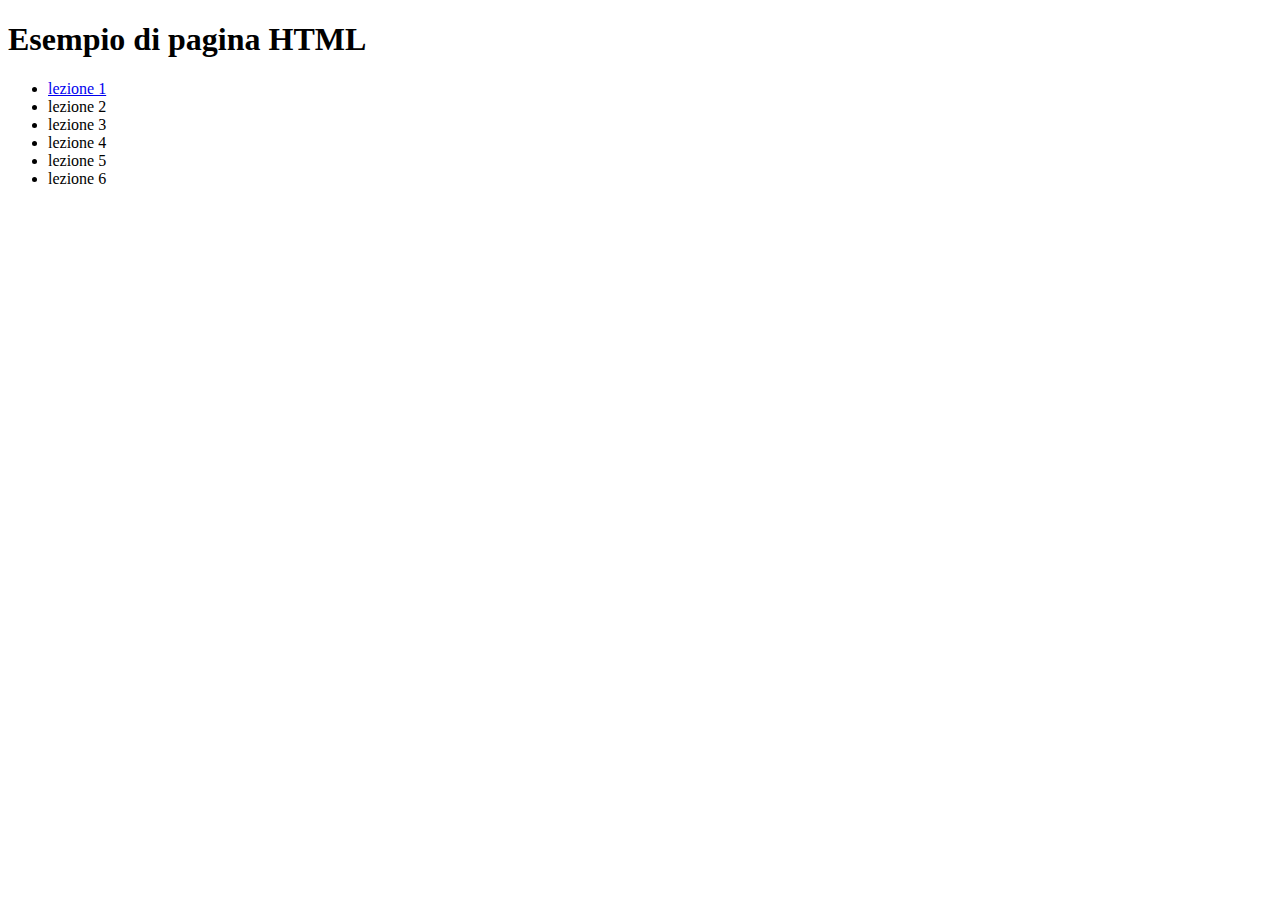
==== index.html @ 020d0538 "aggiunta .html e modifica font <p>" ====
<!--definiamo il nostro esempio -->
<!DOCTYPE html>
<html>
<head>
    <meta charset="UTF-8">
    <meta name="viwport" content=""width=device-width, initial-scale="1">
    <title> Esempio di pagina della Sezione C2 </title>
    <link rel=""stylesheet" href="style.css" />
</head>
<body>
    <h1> Esempio di pagina HTML</h1>
    <p>
        <ul>
            <li><a href="lezione 1.html"> lezione 1 </a> </li>
            <li>lezione 2</li>
            <li>lezione 3</li>
            <li>lezione 4</li>
            <li>lezione 5</li>
            <li>lezione 6</li>
        </ul>
    </p>
</body>
<script type="text/javascript" src="script.js"></script>
</html>
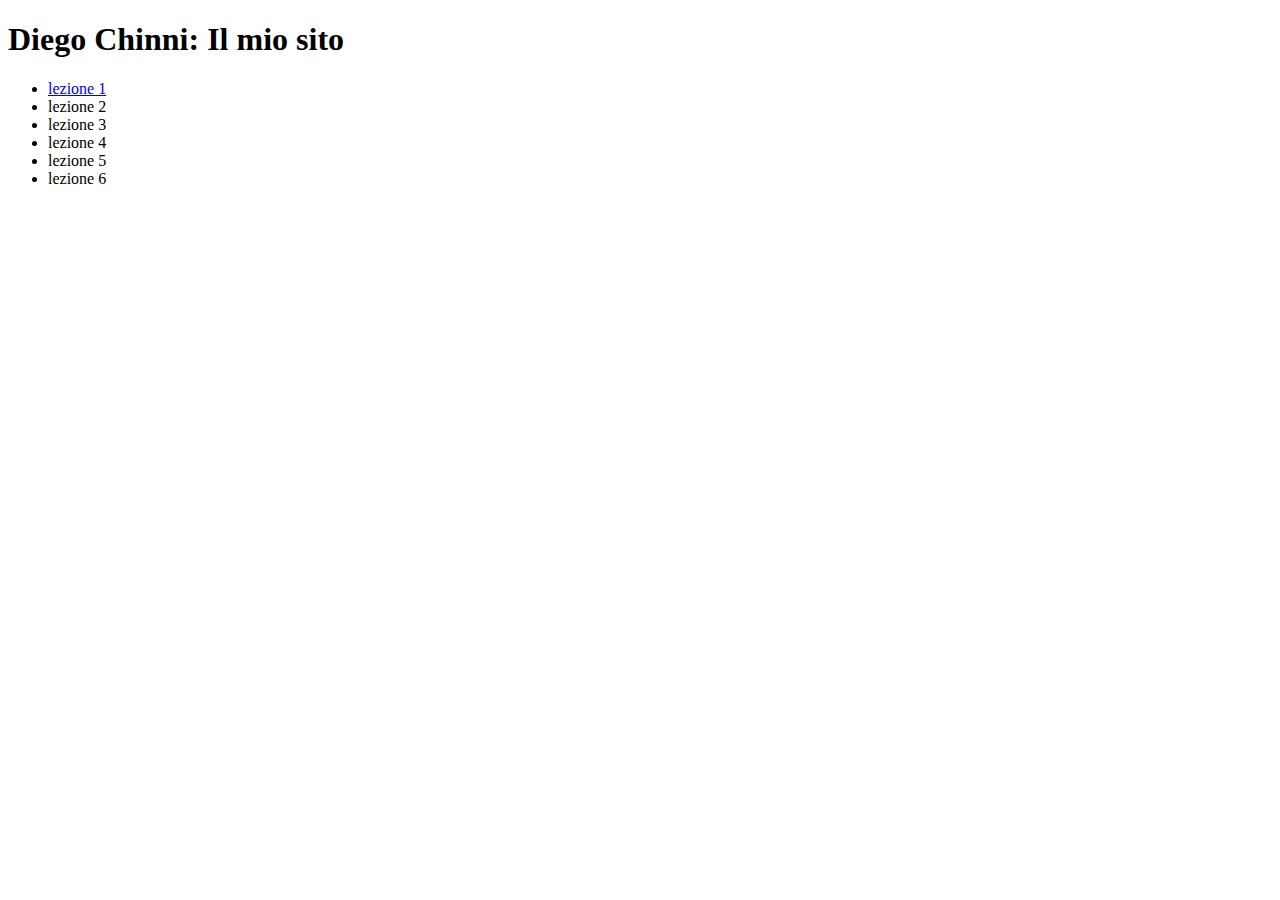
==== commit 31a49216: "Update index.html" ====
--- a/index.html
+++ b/index.html
@@ -5,10 +5,10 @@
     <meta charset="UTF-8">
     <meta name="viwport" content=""width=device-width, initial-scale="1">
     <title> Esempio di pagina della Sezione C2 </title>
-    <link rel=""stylesheet" href="style.css" />
+    <link rel="stylesheet" href="style.css" />
 </head>
 <body>
-    <h1> Esempio di pagina HTML</h1>
+    <h1> Diego Chinni: Il mio sito </h1>
     <p>
         <ul>
             <li><a href="lezione 1.html"> lezione 1 </a> </li>
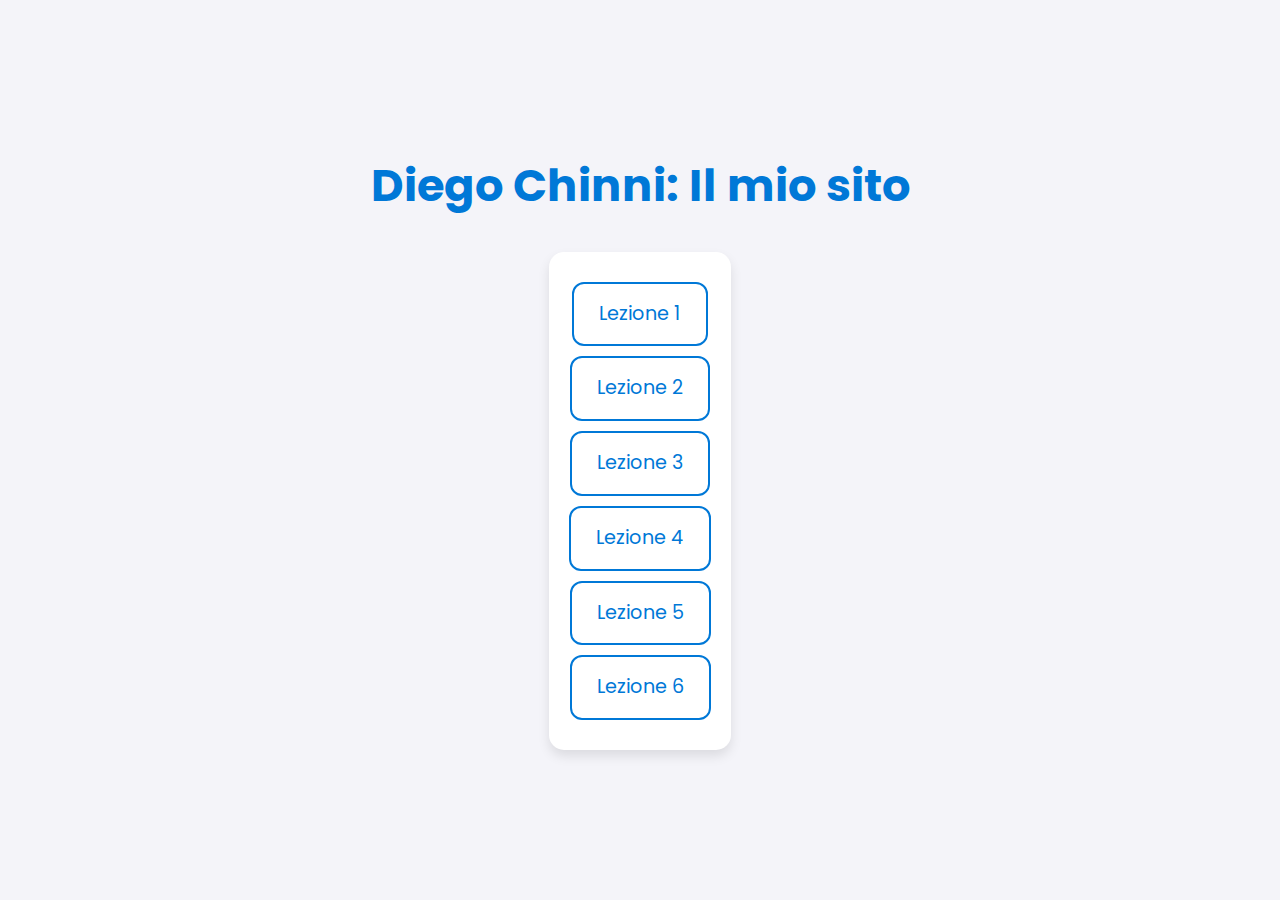
==== commit 9391fa1f: "reso migliori il css e tutte le lezioni come link" ====
--- a/index.html
+++ b/index.html
@@ -1,25 +1,25 @@
 <!--definiamo il nostro esempio -->
 <!DOCTYPE html>
-<html>
+<html lang="it">
 <head>
+    <link href="https://fonts.googleapis.com/css2?family=Poppins:wght@400;700&display=swap" rel="stylesheet">
     <meta charset="UTF-8">
-    <meta name="viwport" content=""width=device-width, initial-scale="1">
-    <title> Esempio di pagina della Sezione C2 </title>
-    <link rel="stylesheet" href="style.css" />
+    <meta name="viewport" content="width=device-width, initial-scale=1">
+    <title>Esempio di pagina della Sezione C2</title>
+    <link rel="stylesheet" href="static/css/style.css" />
 </head>
 <body>
-    <h1> Diego Chinni: Il mio sito </h1>
-    <p>
-        <ul>
-            <li><a href="lezione 1.html"> lezione 1 </a> </li>
-            <li>lezione 2</li>
-            <li>lezione 3</li>
-            <li>lezione 4</li>
-            <li>lezione 5</li>
-            <li>lezione 6</li>
-        </ul>
-    </p>
+    <h1>Diego Chinni: Il mio sito</h1>
+    <ul>
+        <li><a href="lezione 1.html" title="Vai alla lezione 1">Lezione 1</a></li>
+        <li><a href="lezione 2.html" title="Vai alla lezione 2">Lezione 2</a></li>
+        <li><a href="lezione 3.html" title="Vai alla lezione 3">Lezione 3</a></li>
+        <li><a href="lezione 4.html" title="Vai alla lezione 4">Lezione 4</a></li>
+        <li><a href="lezione 5.html" title="Vai alla lezione 5">Lezione 5</a></li>
+        <li><a href="lezione 6.html" title="Vai alla lezione 6">Lezione 6</a></li>
+    </ul>
 </body>
 <script type="text/javascript" src="script.js"></script>
 </html>
 
+
--- a/static/css/style.css
+++ b/static/css/style.css
@@ -0,0 +1,77 @@
+/* Reset e box-sizing */
+* {
+    margin: 0;
+    padding: 0;
+    box-sizing: border-box;
+}
+
+/* Imposta una tipografia moderna */
+body {
+    font-family: 'Poppins', sans-serif; /* Usa Google Fonts */
+    background-color: #f4f4f9; /* Colore di sfondo leggero */
+    color: #333; /* Colore del testo principale */
+    line-height: 1.6;
+    padding: 20px;
+    display: flex;
+    flex-direction: column;
+    justify-content: center;
+    align-items: center;
+    min-height: 100vh;
+}
+
+/* Stile per il titolo */
+h1 {
+    font-size: 2.8rem; /* Titolo leggermente più grande */
+    color: #0078d7; /* Blu moderno */
+    margin-bottom: 30px;
+    text-align: center;
+    font-weight: 700; /* Peso più accentuato per il titolo */
+}
+
+/* Stile per gli elenchi */
+ul {
+    list-style: none; /* Rimuove i bullet points */
+    padding: 0;
+    text-align: center;
+    background-color: white;
+    padding: 20px;
+    border-radius: 15px; /* Angoli arrotondati */
+    box-shadow: 0 6px 12px rgba(0, 0, 0, 0.1); /* Ombra più evidente */
+}
+
+/* Spaziatura tra gli elementi della lista */
+li {
+    margin: 10px 0;
+}
+
+/* Stile per i link */
+a {
+    text-decoration: none;
+    color: #0078d7; /* Colore blu per i link */
+    font-size: 1.2rem;
+    padding: 15px 25px; /* Maggiore padding per i link */
+    border: 2px solid #0078d7;
+    border-radius: 12px; /* Angoli arrotondati maggiori */
+    transition: all 0.4s ease; /* Transizione più lenta e fluida */
+    display: inline-block; /* Per rendere i link come pulsanti */
+}
+
+/* Effetti hover per i link */
+a:hover {
+    background-color: #0078d7; /* Colore di sfondo blu */
+    color: #fff; /* Colore del testo bianco */
+    box-shadow: 0 4px 8px rgba(0, 0, 0, 0.15); /* Aggiunge un'ombra al passaggio del mouse */
+}
+
+/* Responsive design per schermi piccoli */
+@media (max-width: 768px) {
+    h1 {
+        font-size: 2rem;
+    }
+
+    a {
+        font-size: 1rem;
+        padding: 12px 20px; /* Riduzione padding su schermi piccoli */
+    }
+}
+
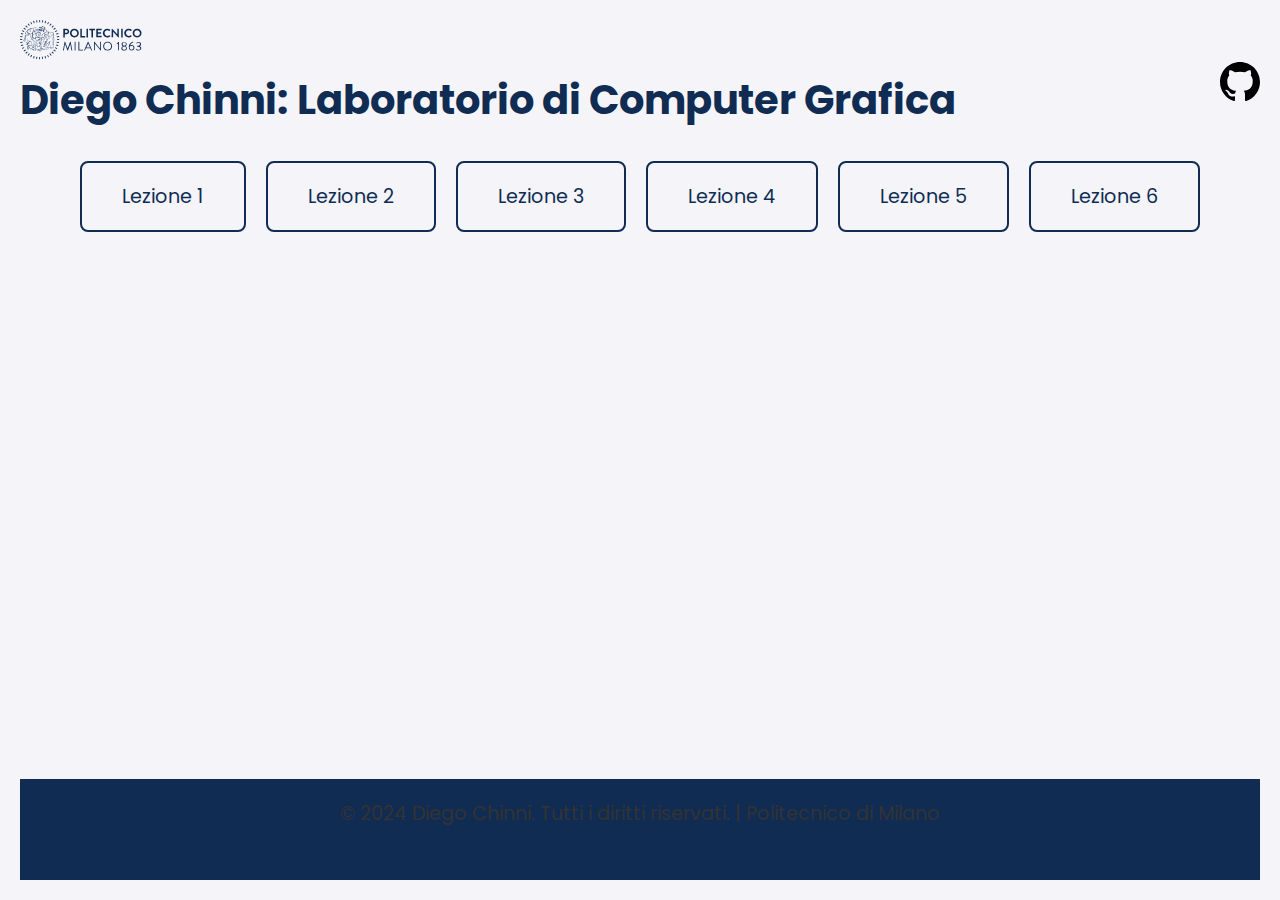
==== commit bc0a7fed: "migliorato ulteriormente e inserito nome corso e loghi" ====
--- a/index.html
+++ b/index.html
@@ -1,25 +1,51 @@
-<!--definiamo il nostro esempio -->
 <!DOCTYPE html>
 <html lang="it">
 <head>
-    <link href="https://fonts.googleapis.com/css2?family=Poppins:wght@400;700&display=swap" rel="stylesheet">
     <meta charset="UTF-8">
     <meta name="viewport" content="width=device-width, initial-scale=1">
-    <title>Esempio di pagina della Sezione C2</title>
+    <title>Diego Chinni: Laboratorio di Computer Grafica</title>
+    
+    <!-- Collegamento al foglio di stile -->
+    <link href="https://fonts.googleapis.com/css2?family=Poppins:wght@400;700&display=swap" rel="stylesheet">
     <link rel="stylesheet" href="static/css/style.css" />
+    
+    <!-- Collegamento ai font e icone di GitHub -->
+    <link rel="stylesheet" href="https://cdnjs.cloudflare.com/ajax/libs/font-awesome/6.0.0-beta3/css/all.min.css">
 </head>
 <body>
-    <h1>Diego Chinni: Il mio sito</h1>
-    <ul>
-        <li><a href="lezione 1.html" title="Vai alla lezione 1">Lezione 1</a></li>
-        <li><a href="lezione 2.html" title="Vai alla lezione 2">Lezione 2</a></li>
-        <li><a href="lezione 3.html" title="Vai alla lezione 3">Lezione 3</a></li>
-        <li><a href="lezione 4.html" title="Vai alla lezione 4">Lezione 4</a></li>
-        <li><a href="lezione 5.html" title="Vai alla lezione 5">Lezione 5</a></li>
-        <li><a href="lezione 6.html" title="Vai alla lezione 6">Lezione 6</a></li>
-    </ul>
+    <!-- Sezione header -->
+    <header>
+        <div class="logo-container">
+            <img src="static/images/logo-politecnico.svg" alt="Logo Politecnico di Milano" class="polimi-logo">
+            <h1>Diego Chinni: Laboratorio di Computer Grafica</h1>
+        </div>
+        <!-- Link a GitHub in alto a destra -->
+        <a href="https://github.com/DChinni8" class="github-link" title="Visita il mio GitHub">
+            <img src="static/images/logo-github.svg" alt="Logo GitHub" class="github-logo">
+        </a>
+    </header>
+
+    <!-- Contenuto principale -->
+    <main>
+        <ul class="lezioni">
+            <li><a href="lezione1.html" title="Vai alla lezione 1">Lezione 1</a></li>
+            <li><a href="lezione2.html" title="Vai alla lezione 2">Lezione 2</a></li>
+            <li><a href="lezione3.html" title="Vai alla lezione 3">Lezione 3</a></li>
+            <li><a href="lezione4.html" title="Vai alla lezione 4">Lezione 4</a></li>
+            <li><a href="lezione5.html" title="Vai alla lezione 5">Lezione 5</a></li>
+            <li><a href="lezione6.html" title="Vai alla lezione 6">Lezione 6</a></li>
+        </ul>
+    </main>
+
+    <!-- Footer -->
+    <footer>
+        <p>&copy; 2024 Diego Chinni. Tutti i diritti riservati. | Politecnico di Milano</p>
+    </footer>
+
+    <!-- Animazione con script JS opzionale -->
+    <script type="text/javascript" src="script.js"></script>
 </body>
-<script type="text/javascript" src="script.js"></script>
 </html>
 
 
+
--- a/static/css/style.css
+++ b/static/css/style.css
@@ -5,73 +5,104 @@
     box-sizing: border-box;
 }
 
-/* Imposta una tipografia moderna */
+/* Imposta la tipografia e i colori */
 body {
-    font-family: 'Poppins', sans-serif; /* Usa Google Fonts */
-    background-color: #f4f4f9; /* Colore di sfondo leggero */
-    color: #333; /* Colore del testo principale */
+    font-family: 'Poppins', sans-serif;
+    background-color: #f4f4f9;
+    color: #333;
     line-height: 1.6;
     padding: 20px;
     display: flex;
     flex-direction: column;
-    justify-content: center;
     align-items: center;
     min-height: 100vh;
+    position: relative;
 }
 
-/* Stile per il titolo */
+/* Stile per header */
+header {
+    width: 100%;
+    display: flex;
+    justify-content: space-between;
+    align-items: center;
+    margin-bottom: 30px;
+}
+
+/* Stile per logo del Politecnico e GitHub */
+.polimi-logo {
+    height: 40px; /* Stessa altezza del logo di GitHub */
+}
+
+.github-logo {
+    height: 40px;
+    width: 40px;
+}
+
+/* Stile per il titolo del corso */
 h1 {
-    font-size: 2.8rem; /* Titolo leggermente più grande */
-    color: #0078d7; /* Blu moderno */
+    font-size: 2.5rem;
+    color: #102C53; /* Nuovo blu */
+    margin-bottom: 20px;
+    text-align: center;
+}
+
+/* Stile per il contenuto principale */
+main {
+    width: 100%;
+}
+
+/* Stile per il titolo del corso */
+h2 {
+    font-size: 2rem;
+    color: #102C53; /* Nuovo blu */
+    margin-bottom: 20px;
+    text-align: center;
+    font-weight: 700;
+}
+
+/* Stile per il nome */
+p {
+    font-size: 1.2rem;
+    color: #333;
     margin-bottom: 30px;
     text-align: center;
-    font-weight: 700; /* Peso più accentuato per il titolo */
 }
 
-/* Stile per gli elenchi */
-ul {
-    list-style: none; /* Rimuove i bullet points */
-    padding: 0;
-    text-align: center;
-    background-color: white;
-    padding: 20px;
-    border-radius: 15px; /* Angoli arrotondati */
-    box-shadow: 0 6px 12px rgba(0, 0, 0, 0.1); /* Ombra più evidente */
+/* Stile per i link delle lezioni */
+ul.lezioni {
+    display: flex;
+    justify-content: center;
+    gap: 20px; /* Spaziatura tra i link */
+    list-style: none;
 }
 
-/* Spaziatura tra gli elementi della lista */
-li {
-    margin: 10px 0;
+ul.lezioni li a {
+    border-top: 30px;
+    text-decoration: none;
+    color: #102C53;
+    font-size: 1.2rem;
+    padding: 20px 40px;
+    border: 2px solid #102C53;
+    border-radius: 8px;
+    transition: all 0.3s ease;
 }
 
-/* Stile per i link */
-a {
-    text-decoration: none;
-    color: #0078d7; /* Colore blu per i link */
-    font-size: 1.2rem;
-    padding: 15px 25px; /* Maggiore padding per i link */
-    border: 2px solid #0078d7;
-    border-radius: 12px; /* Angoli arrotondati maggiori */
-    transition: all 0.4s ease; /* Transizione più lenta e fluida */
-    display: inline-block; /* Per rendere i link come pulsanti */
+ul.lezioni li a:hover {
+    background-color: #102C53;
+    color: #fff;
 }
 
-/* Effetti hover per i link */
-a:hover {
-    background-color: #0078d7; /* Colore di sfondo blu */
-    color: #fff; /* Colore del testo bianco */
-    box-shadow: 0 4px 8px rgba(0, 0, 0, 0.15); /* Aggiunge un'ombra al passaggio del mouse */
+/* Stile per il footer */
+footer {
+    margin-top: auto;
+    text-align: center;
+    padding: 20px 0;
+    background-color: #102C53;
+    color: white;
+    width: 100%;
+    font-size: 0.9rem;
 }
 
-/* Responsive design per schermi piccoli */
-@media (max-width: 768px) {
-    h1 {
-        font-size: 2rem;
-    }
 
-    a {
-        font-size: 1rem;
-        padding: 12px 20px; /* Riduzione padding su schermi piccoli */
-    }
-}
 
+
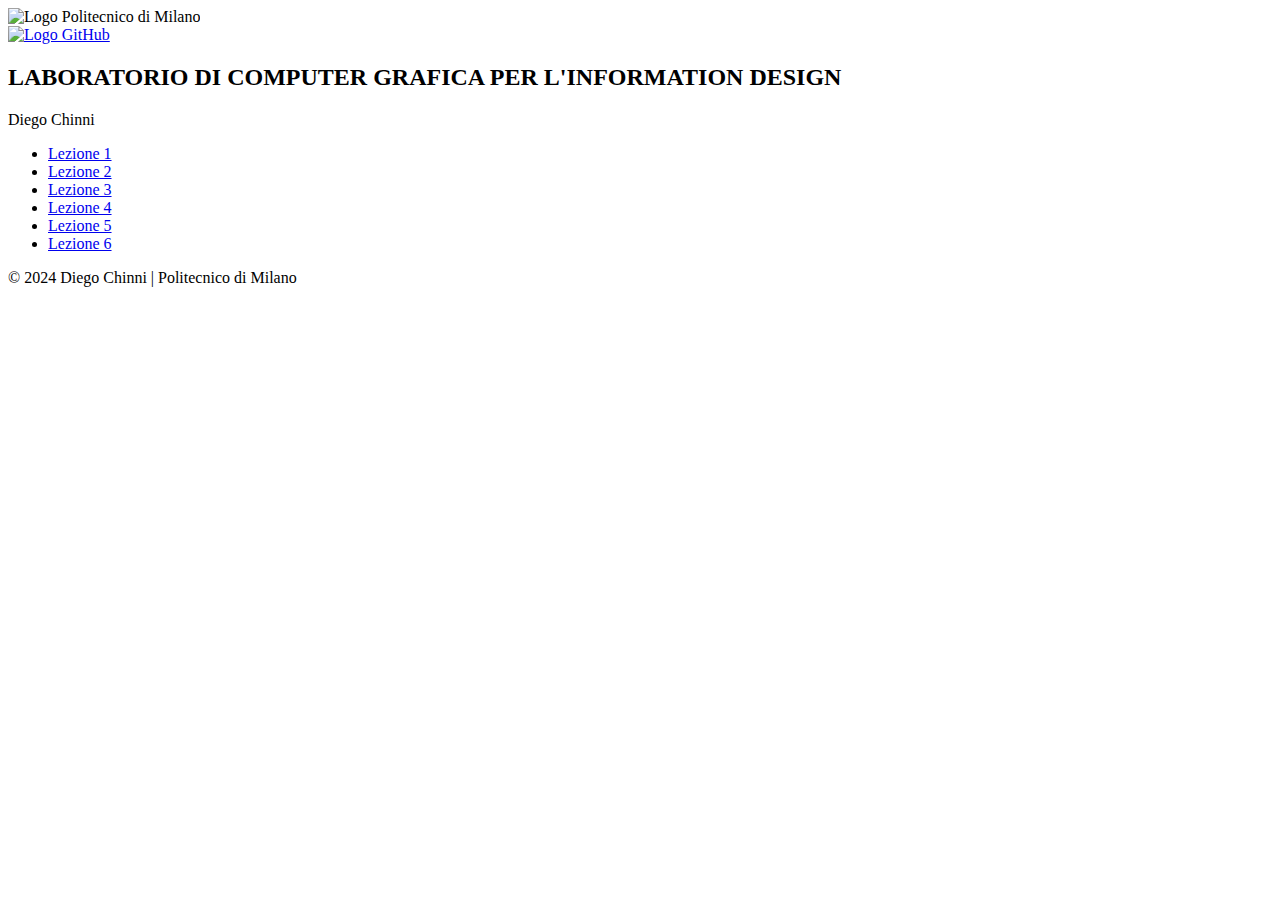
==== commit 44f9a7ed: "ritirato fuori l'index" ====
--- a/index.html
+++ b/index.html
@@ -3,49 +3,56 @@
 <head>
     <meta charset="UTF-8">
     <meta name="viewport" content="width=device-width, initial-scale=1">
+    <meta name="description" content="Pagina personale di Diego Chinni per il Laboratorio di Computer Grafica al Politecnico di Milano">
     <title>Diego Chinni: Laboratorio di Computer Grafica</title>
-    
+
     <!-- Collegamento al foglio di stile -->
     <link href="https://fonts.googleapis.com/css2?family=Poppins:wght@400;700&display=swap" rel="stylesheet">
-    <link rel="stylesheet" href="static/css/style.css" />
-    
+    <link rel="stylesheet" href="css/style.css">
+
     <!-- Collegamento ai font e icone di GitHub -->
     <link rel="stylesheet" href="https://cdnjs.cloudflare.com/ajax/libs/font-awesome/6.0.0-beta3/css/all.min.css">
 </head>
 <body>
-    <!-- Sezione header -->
-    <header>
+
+    <header id="home">
         <div class="logo-container">
-            <img src="static/images/logo-politecnico.svg" alt="Logo Politecnico di Milano" class="polimi-logo">
-            <h1>Diego Chinni: Laboratorio di Computer Grafica</h1>
+            <img src="images/logo-politecnico.svg" alt="Logo Politecnico di Milano" class="polimi-logo">
         </div>
-        <!-- Link a GitHub in alto a destra -->
-        <a href="https://github.com/DChinni8" class="github-link" title="Visita il mio GitHub">
-            <img src="static/images/logo-github.svg" alt="Logo GitHub" class="github-logo">
+        <a href="https://github.com/DChinni8/indice-ICG2425" target="_blank" class="github-link" aria-label="Vai al mio GitHub">
+            <img src="images/logo-github.svg" alt="Logo GitHub" class="github-logo">
         </a>
     </header>
+    
 
     <!-- Contenuto principale -->
     <main>
-        <ul class="lezioni">
-            <li><a href="lezione1.html" title="Vai alla lezione 1">Lezione 1</a></li>
-            <li><a href="lezione2.html" title="Vai alla lezione 2">Lezione 2</a></li>
-            <li><a href="lezione3.html" title="Vai alla lezione 3">Lezione 3</a></li>
-            <li><a href="lezione4.html" title="Vai alla lezione 4">Lezione 4</a></li>
-            <li><a href="lezione5.html" title="Vai alla lezione 5">Lezione 5</a></li>
-            <li><a href="lezione6.html" title="Vai alla lezione 6">Lezione 6</a></li>
-        </ul>
+        <h2>LABORATORIO DI COMPUTER GRAFICA PER L'INFORMATION DESIGN</h2>
+        <p>Diego Chinni</p>
+
+        <!-- Lezioni con ancoraggi -->
+        <section id="lezioni">
+            <ul class="lezioni">
+                <li><a href="lezione1.html" title="Vai alla lezione 1">Lezione 1</a></li>
+                <li><a href="lezione2/index.html" title="Vai alla lezione 2">Lezione 2</a></li>
+                <li><a href="lezione3.html" title="Vai alla lezione 3">Lezione 3</a></li>
+                <li><a href="lezione4.html" title="Vai alla lezione 4">Lezione 4</a></li>
+                <li><a href="lezione5.html" title="Vai alla lezione 5">Lezione 5</a></li>
+                <li><a href="lezione6.html" title="Vai alla lezione 6">Lezione 6</a></li>
+            </ul>
+        </section>
     </main>
 
     <!-- Footer -->
     <footer>
-        <p>&copy; 2024 Diego Chinni. Tutti i diritti riservati. | Politecnico di Milano</p>
+        <p>&copy; 2024 Diego Chinni | Politecnico di Milano</p>
     </footer>
 
-    <!-- Animazione con script JS opzionale -->
+    <!-- Collegamento allo script JS opzionale -->
     <script type="text/javascript" src="script.js"></script>
 </body>
 </html>
 
 
 
+
